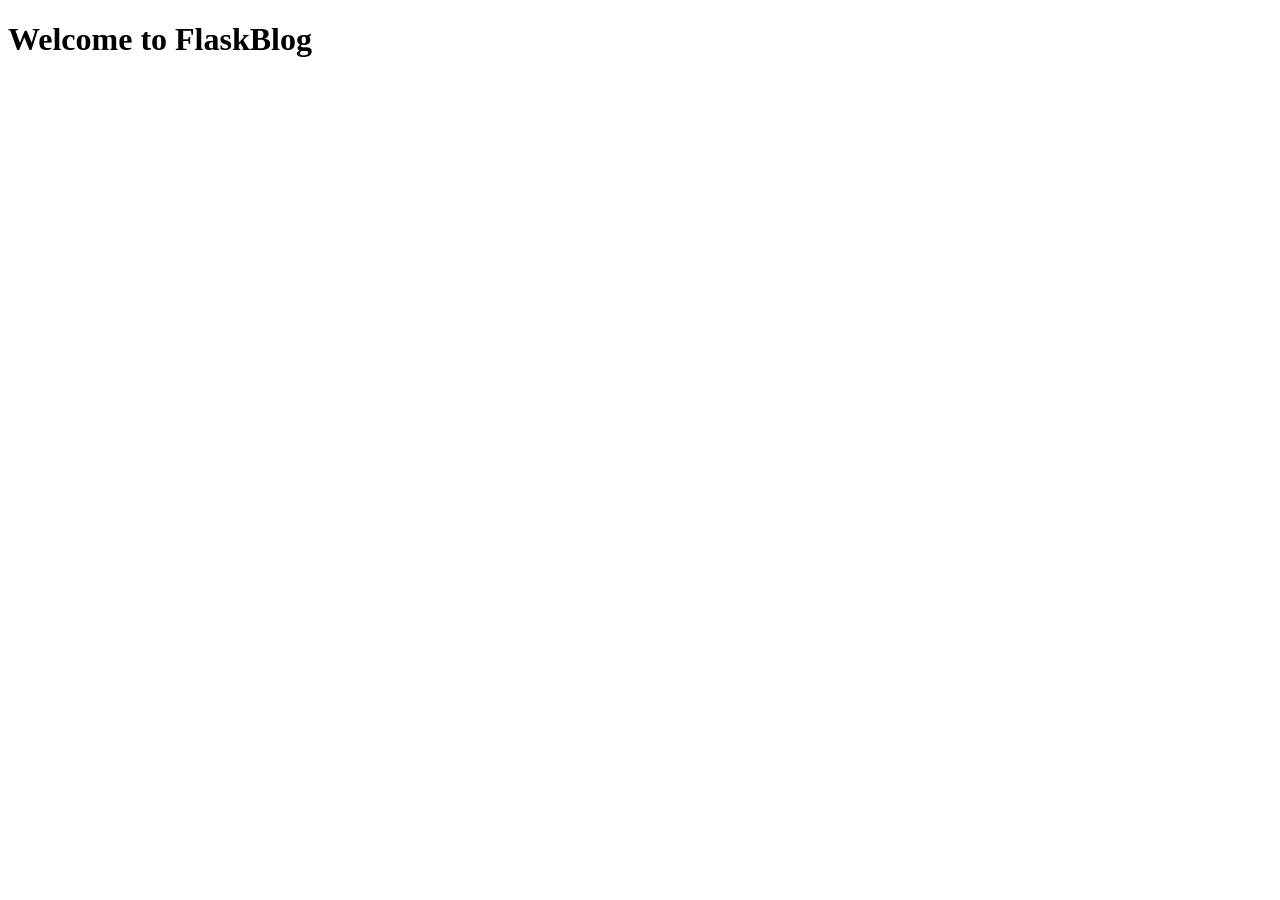
==== templates/index.html @ 3ad12f1c "Initial commit" ====
<!DOCTYPE html>
<html lang="en">
<head>
    <meta charset="UTF-8">
    <link rel="stylesheet" href="{{ url_for('static', filename= 'css/style.css') }}">
    <title>FlaskBlog</title>
</head>
<body>
   <h1>Welcome to FlaskBlog</h1>
</body>
</html>
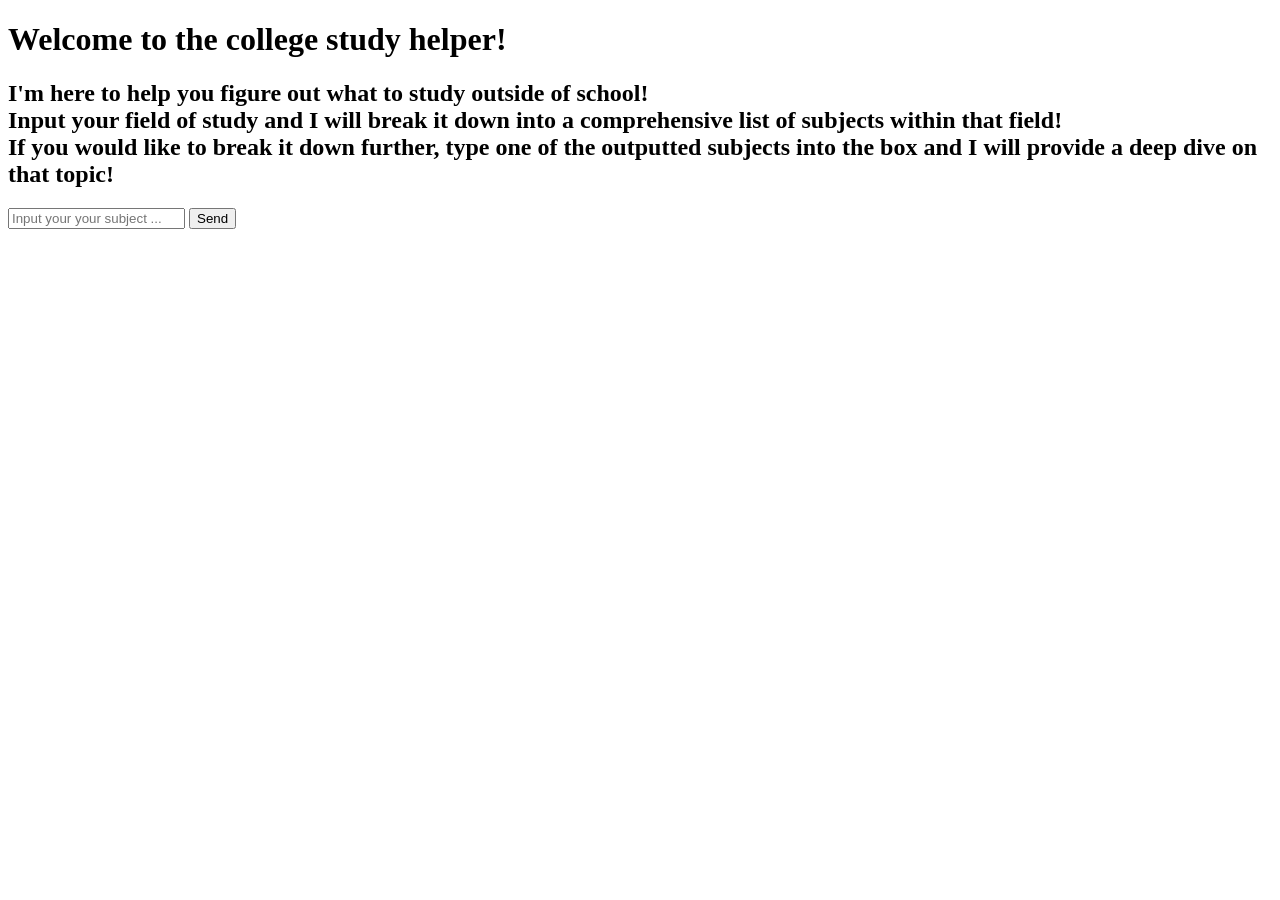
==== commit 237e4a4a: "v0.1 Working state Updated app.py, style.css, index.html. Removed hello.py, base.html. Project now f" ====
--- a/templates/index.html
+++ b/templates/index.html
@@ -3,9 +3,31 @@
 <head>
     <meta charset="UTF-8">
     <link rel="stylesheet" href="{{ url_for('static', filename= 'css/style.css') }}">
-    <title>FlaskBlog</title>
+    <title>Study Helper</title>
 </head>
 <body>
-   <h1>Welcome to FlaskBlog</h1>
+    <h1>Welcome to the college study helper!</h1>
+    <h2> I'm here to help you figure out what to study outside of school! <br>Input your field of study and I will break it down into a comprehensive list of subjects within that field! <br>If you would like to break it down further, type one of the outputted subjects into the box and I will provide a deep dive on that topic!</h2>
+    <div id="chatbox"></div>
+    <input type="text" id="userInput" placeholder="Input your your subject ..."/>
+    <button onclick="sendMessage()">Send</button>
+
+    <script>
+        function sendMessage() {
+            var userInput = document.getElementById('userInput').value; fetch('/chat', {
+                method: 'POST', headers: {
+                    'Content-Type': 'application/json',
+                },
+                body: JSON.stringify({message: userInput}),
+            })
+                .then(response => response.json())
+                .then(data => {
+                    var chatbox = document.getElementById('chatbox');
+                    chatbox.innerHTML += `<p><strong>You:</strong> ${userInput}</p>`;
+                    chatbox.innerHTML += `<p><strong>Helper:</strong> ${data.response}</p>`;
+                    document.getElementById('userInput').value = '';
+                });
+        }
+    </script>
 </body>
 </html>
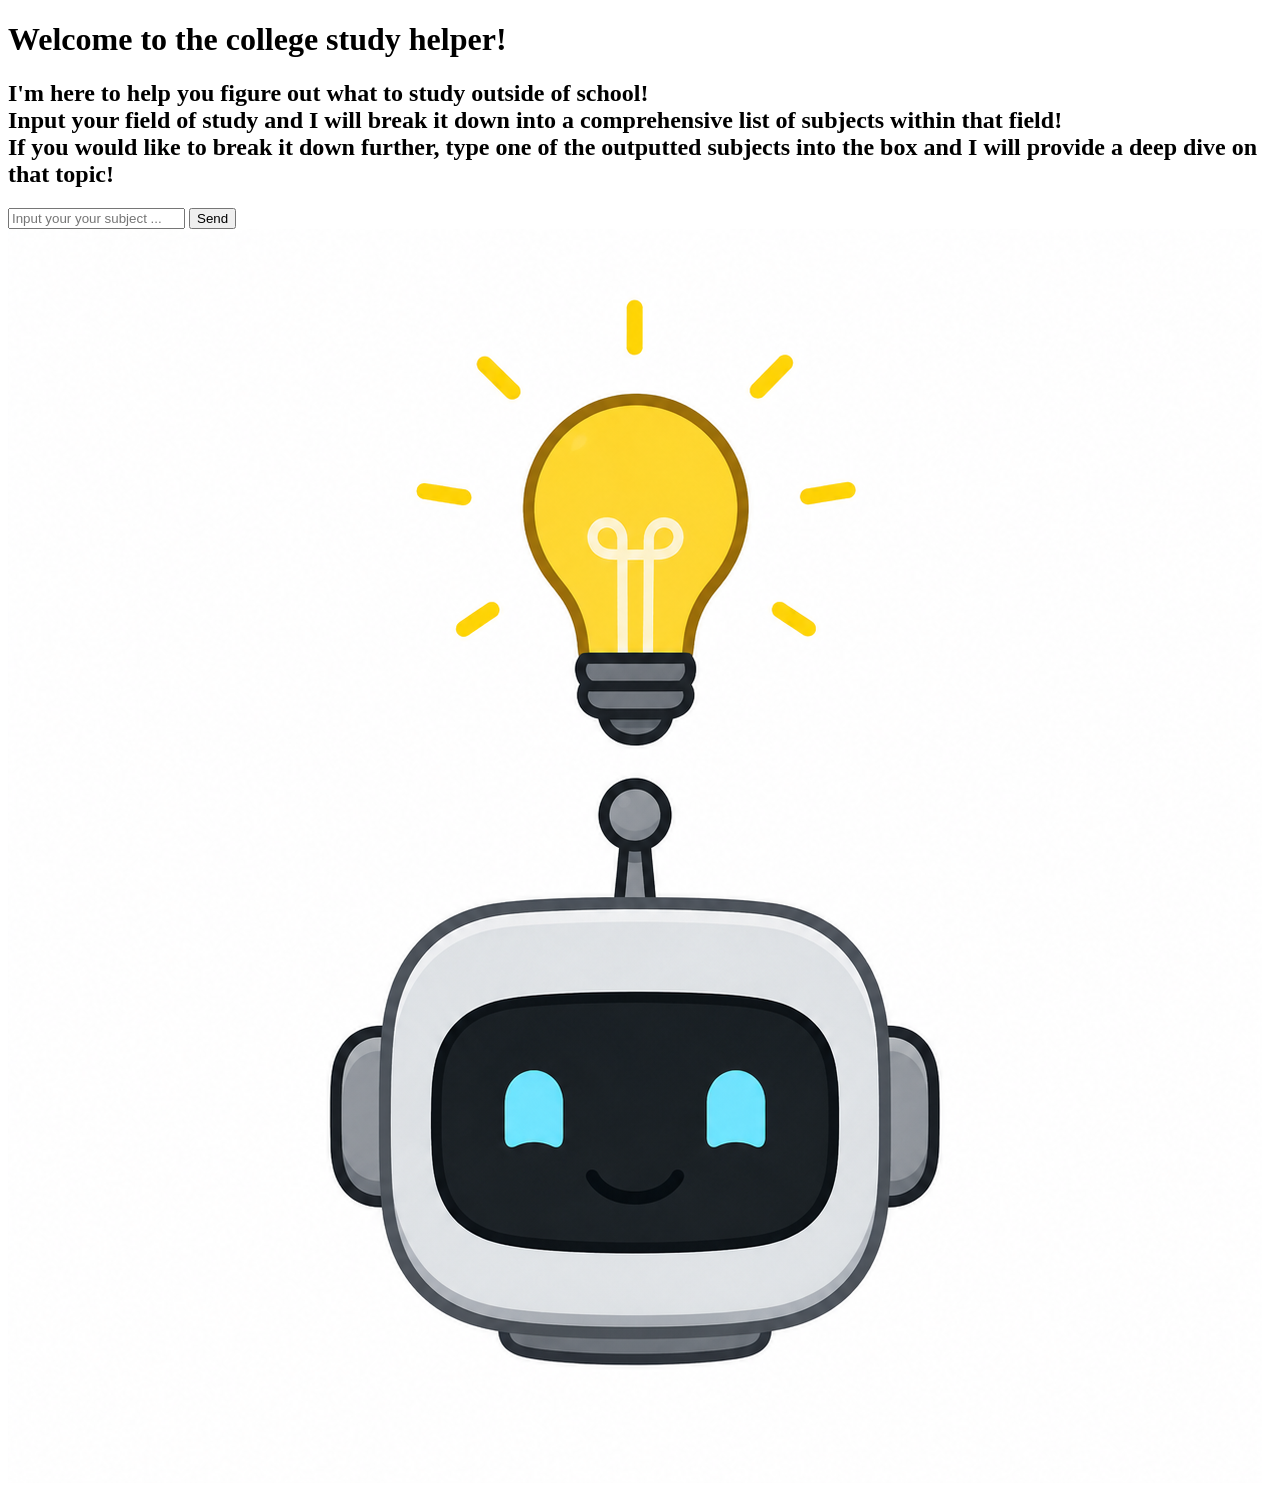
==== commit 36fc0118: "v0.2 -Added new folder "images" under "static". -Added image to alert box. -Added comments and clean" ====
--- a/templates/index.html
+++ b/templates/index.html
@@ -6,14 +6,38 @@
     <title>Study Helper</title>
 </head>
 <body>
+    <!-- Introduction -->
     <h1>Welcome to the college study helper!</h1>
     <h2> I'm here to help you figure out what to study outside of school! <br>Input your field of study and I will break it down into a comprehensive list of subjects within that field! <br>If you would like to break it down further, type one of the outputted subjects into the box and I will provide a deep dive on that topic!</h2>
+
+    <!-- User input box with placeholder text inside -->
     <div id="chatbox"></div>
-    <input type="text" id="userInput" placeholder="Input your your subject ..."/>
+    <input
+            type="text"
+            id="userInput"
+            placeholder="Input your your subject ..."
+    />
     <button onclick="sendMessage()">Send</button>
 
     <script>
-        function sendMessage() {
+
+        function showAlert(message, imagePath) {    <!-- Shows a fading alert box when GPT response is given -->
+            const alertBox = document.getElementById("alertBox");
+            const alertText = document.getElementById("alertText");
+            const alertIcon = document.getElementById("alertIcon");
+            alertText.innerText = message;
+            alertIcon.src = imagePath;
+            alertBox.classList.remove("hidden");
+            alertBox.classList.remove("fade");
+            setTimeout(() => {  <!-- Alert disappears after 2 seconds -->
+                alertBox.classList.add("fade");
+                setTimeout(() => {
+                    alertBox.classList.add("hidden");
+                }, 500);
+            }, 2500);
+        }
+
+        function sendMessage() {    <!-- Function that takes user input then sends GPT output -->
             var userInput = document.getElementById('userInput').value; fetch('/chat', {
                 method: 'POST', headers: {
                     'Content-Type': 'application/json',
@@ -26,8 +50,14 @@
                     chatbox.innerHTML += `<p><strong>You:</strong> ${userInput}</p>`;
                     chatbox.innerHTML += `<p><strong>Helper:</strong> ${data.response}</p>`;
                     document.getElementById('userInput').value = '';
+                    showAlert("Thinking done!", "/static/images/robot_idea.png"); <!-- Shows alert and image after response is given to alert user -->
                 });
         }
     </script>
+    <div id="alertBox" class="alert hidden">    <!-- Alert box -->
+        <img id="alertIcon" src="/static/images/robot_idea.png" alt="icon"> <!-- Alert box image source -->
+        <span id="alertText"></span>
+    </div>
+
 </body>
 </html>
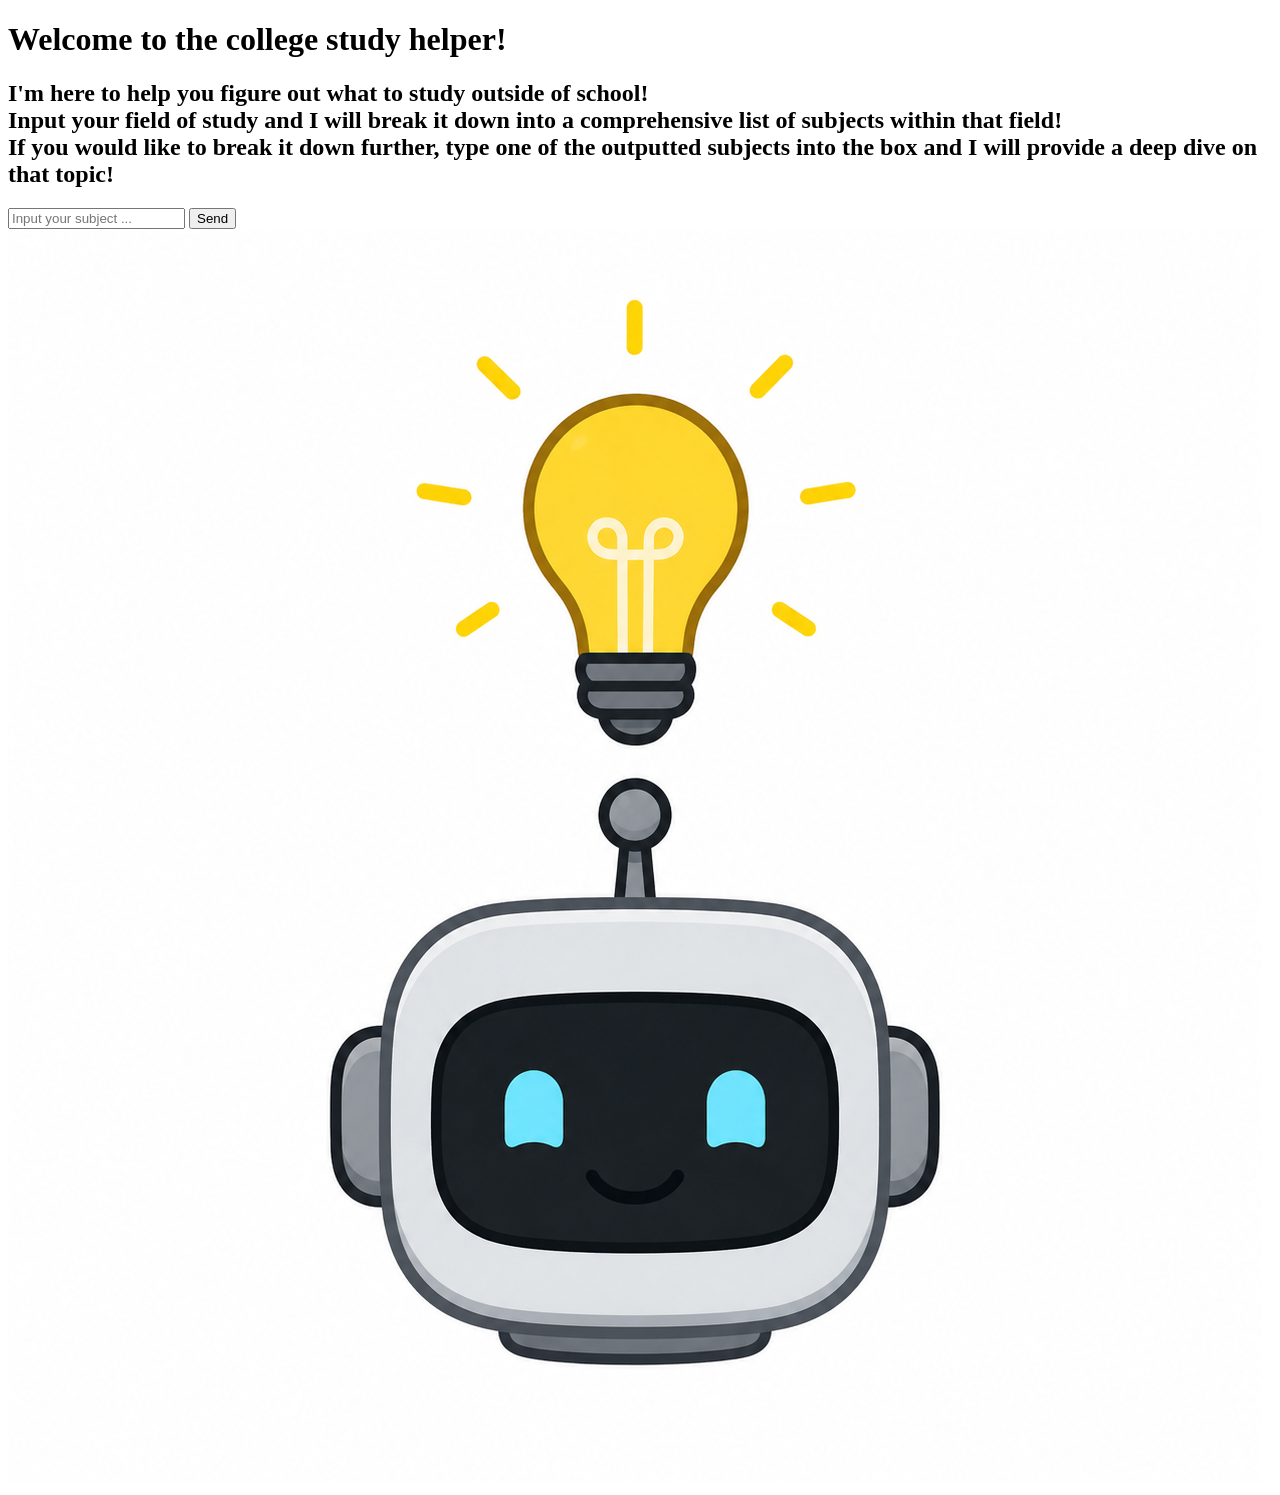
==== commit 302fe548: "v0.3 Fixed some text and comment formatting." ====
--- a/templates/index.html
+++ b/templates/index.html
@@ -15,7 +15,7 @@
     <input
             type="text"
             id="userInput"
-            placeholder="Input your your subject ..."
+            placeholder="Input your subject ..."
     />
     <button onclick="sendMessage()">Send</button>
 
@@ -29,7 +29,7 @@
             alertIcon.src = imagePath;
             alertBox.classList.remove("hidden");
             alertBox.classList.remove("fade");
-            setTimeout(() => {  <!-- Alert disappears after 2 seconds -->
+            setTimeout(() => {                      <!-- Alert disappears after 2 seconds -->
                 alertBox.classList.add("fade");
                 setTimeout(() => {
                     alertBox.classList.add("hidden");
@@ -37,7 +37,7 @@
             }, 2500);
         }
 
-        function sendMessage() {    <!-- Function that takes user input then sends GPT output -->
+        function sendMessage() {                    <!-- Function that takes user input then sends GPT output -->
             var userInput = document.getElementById('userInput').value; fetch('/chat', {
                 method: 'POST', headers: {
                     'Content-Type': 'application/json',
